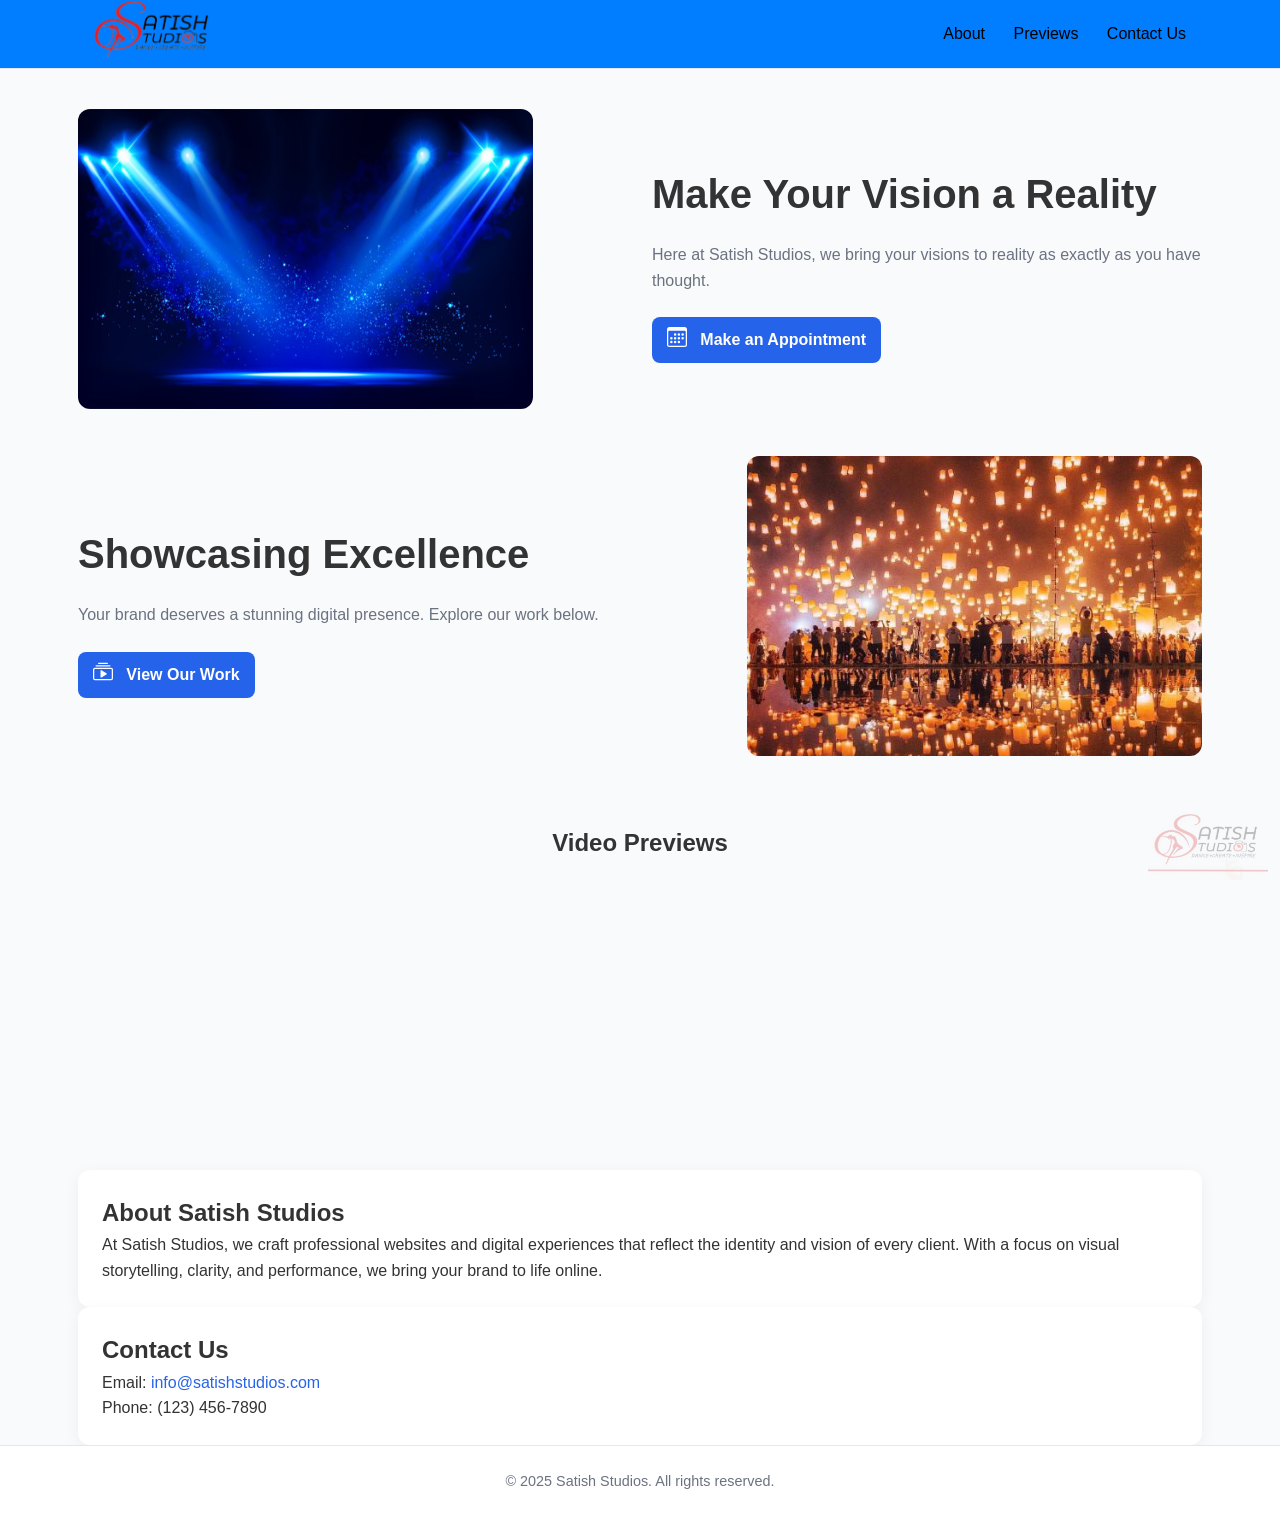
==== !satishstudios.html @ 33e41591 "edited icons" ====
<!doctype html>
<html lang="en">
<head>
  <meta charset="utf-8" />
  <meta name="viewport" content="width=device-width, initial-scale=1" />
  <title>Satish Studios</title>
  <link rel="stylesheet" href="style.css">
</head>

<body>
  <!-- HEADER -->
  <header>
    <div class="container title">
      <nav>
        <div class="logo"><img src="logo3.png" alt="Satish Studios Logo Watermark" style="height:60px;"></div>
        <div class="nav-links">
          <a href="#about" style="color: black;">About</a>
          <a href="#videos" style="color: black;">Previews</a>
          <a href="#contact" style="color: black;">Contact Us</a>
        </div>
      </nav>
    </div>
  </header>

  <!-- HERO SECTION -->
   <section class="hero container">
    <div class="hero-image">
      <img src="img1.jpg" style="height:300px; width: 455px;">
    </div>
    <div class="hero-text">
      <h1>Make Your Vision a Reality</h1>
      <p>Here at Satish Studios, we bring your visions to reality as exactly as you have thought.</p>
      <a href="#contact" class="btn-primary">
        <svg xmlns="http://www.w3.org/2000/svg" width="20" height="20" fill="currentColor" class="bi bi-calendar3" viewBox="0 0 16 16" style="vertical-align: top;">
  <path d="M14 0H2a2 2 0 0 0-2 2v12a2 2 0 0 0 2 2h12a2 2 0 0 0 2-2V2a2 2 0 0 0-2-2M1 3.857C1 3.384 1.448 3 2 3h12c.552 0 1 .384 1 .857v10.286c0 .473-.448.857-1 .857H2c-.552 0-1-.384-1-.857z"/>
  <path d="M6.5 7a1 1 0 1 0 0-2 1 1 0 0 0 0 2m3 0a1 1 0 1 0 0-2 1 1 0 0 0 0 2m3 0a1 1 0 1 0 0-2 1 1 0 0 0 0 2m-9 3a1 1 0 1 0 0-2 1 1 0 0 0 0 2m3 0a1 1 0 1 0 0-2 1 1 0 0 0 0 2m3 0a1 1 0 1 0 0-2 1 1 0 0 0 0 2m3 0a1 1 0 1 0 0-2 1 1 0 0 0 0 2m-9 3a1 1 0 1 0 0-2 1 1 0 0 0 0 2m3 0a1 1 0 1 0 0-2 1 1 0 0 0 0 2m3 0a1 1 0 1 0 0-2 1 1 0 0 0 0 2"/>
</svg>   
&nbsp; Make an Appointment</a>
    </div>
  </section>

  <section class="hero container">
    <div class="hero-text">
      <h1>Showcasing Excellence</h1>
      <p>Your brand deserves a stunning digital presence. Explore our work below.</p>
      <a href="#videos" class="btn-primary"> 
        <svg xmlns="http://www.w3.org/2000/svg" width="20" height="20" fill="currentColor" class="bi bi-collection-play" viewBox="0 0 16 16" style="vertical-align: top;">
  <path d="M2 3a.5.5 0 0 0 .5.5h11a.5.5 0 0 0 0-1h-11A.5.5 0 0 0 2 3m2-2a.5.5 0 0 0 .5.5h7a.5.5 0 0 0 0-1h-7A.5.5 0 0 0 4 1m2.765 5.576A.5.5 0 0 0 6 7v5a.5.5 0 0 0 .765.424l4-2.5a.5.5 0 0 0 0-.848z"/>
  <path d="M1.5 14.5A1.5 1.5 0 0 1 0 13V6a1.5 1.5 0 0 1 1.5-1.5h13A1.5 1.5 0 0 1 16 6v7a1.5 1.5 0 0 1-1.5 1.5zm13-1a.5.5 0 0 0 .5-.5V6a.5.5 0 0 0-.5-.5h-13A.5.5 0 0 0 1 6v7a.5.5 0 0 0 .5.5z"/>
</svg>
      &nbsp;  View Our Work</a>
    </div>
    <div class="hero-image">
      <img src="img2.jpg" style="height:300px">
    </div>
  </section>

  <!-- YOUTUBE VIDEO PREVIEW SECTION -->
  <section id="videos" class="section container"> 
    <h2 style="text-align:center; margin-bottom: 40px;">Video Previews</h2>
    <div class="grid">
      <div class="video-card"> 
        <iframe src="https://www.youtube.com/embed/VgnOD2RiXuU" allowfullscreen></iframe>
      </div>
      <div class="video-card">
        <iframe src="https://www.youtube.com/embed/WE9Vf-kpZns" allowfullscreen></iframe>
      </div>
      <div class="video-card">
        <iframe src="https://www.youtube.com/embed/uQgm1p4tl3U" allowfullscreen></iframe>
      </div>
    </div>
  </section>

  <!-- ABOUT SECTION -->
  <section id="about" class="section container card">
    <h2>About Satish Studios</h2>
    <p>
      At Satish Studios, we craft professional websites and digital experiences that
      reflect the identity and vision of every client. With a focus on visual storytelling,
      clarity, and performance, we bring your brand to life online.
    </p>
  </section>

  <!-- CONTACT SECTION -->
  <section id="contact" class="section container card">
    <h2>Contact Us</h2>
    <p>Email: <a href="mailto:info@satishstudios.com">info@satishstudios.com</a></p>
    <p>Phone: (123) 456-7890</p>
  </section>

  <!-- FOOTER -->
  <footer>
    &copy; 2025 Satish Studios. All rights reserved.
  </footer>

  <!-- WATERMARK -->
  <div class="watermark">
    <img src="logo.png" alt="Satish Studios Logo Watermark">
  </div>
</body>
</html>
---- style.css ----
*, *::before, *::after { box-sizing: border-box; margin: 0; padding: 0; }
    body {
      font-family: "Inter", sans-serif;
      line-height: 1.6;
      color: #333;
      background: #f9fafb;
      position: relative;
      min-height: 100vh;
    }
    a { color: #2563eb; text-decoration: none; }
    img { max-width: 100%; /* display: block;*/ }

    /* --- LAYOUT --- */
    header {
      background: #fff;
      border-bottom: 1px solid #e5e7eb;
      /* padding: 20px 0; */
    }
    .container { max-width: 1124px; margin: 0 auto; padding: 0 16px; }
    nav { display: flex; justify-content: space-between; align-items: center; }
    nav .nav-links a { margin-left: 24px; font-weight: 500; }

    header {background-color: #007EFF;}
    .hero {
      display: flex;
      align-items: center;
      justify-content: space-between;
      /* padding: 40px 0; */
      padding-top: 40px;
      padding-left: 0px;
      padding-right: 0px;
      padding-bottom: 0px;
      flex-wrap: wrap;
    }
    .hero-text { max-width: 550px; }
    .hero-text h1 { font-size: 2.5rem; margin-bottom: 16px; }
    .hero-text p { color: #6b7280; margin-bottom: 24px; }
    .btn-primary {
      display: inline-block;
      background: #2563eb;
      color: #fff;
      padding: 10px 15px;
      border-radius: 8px;
      font-weight: 600;
    }
    .hero img { border-radius: 12px; }

    .section { padding: 60px 0; }
    .card { background: #fff; border-radius: 12px; box-shadow: 0 4px 16px rgba(0,0,0,0.05); padding: 24px; }

    /* --- YOUTUBE PREVIEW GRID --- */
    .grid {
      display: grid;
      grid-template-columns: repeat(auto-fit, minmax(280px, 1fr));
      gap: 24px;
    }
    .video-card iframe {
      width: 100%;
      height: 200px;
      border-radius: 8px;
      border: none;
    }

    footer {
      background: #fff;
      border-top: 1px solid #e5e7eb;
      padding: 24px 0;
      text-align: center;
      font-size: 0.9rem;
      color: #6b7280;
    }

    /* --- WATERMARK LOGO --- */
    .watermark {
      position: fixed;
      bottom: 12px;
      right: 12px;
      opacity: 0.25;
      z-index: 9999;
      pointer-events: none;
      transition: opacity 0.3s ease;
    }
    .watermark img {
      width: 120px;
      height: auto;
    }

    @media (max-width: 600px) {
      .watermark img { width: 80px; }
    }
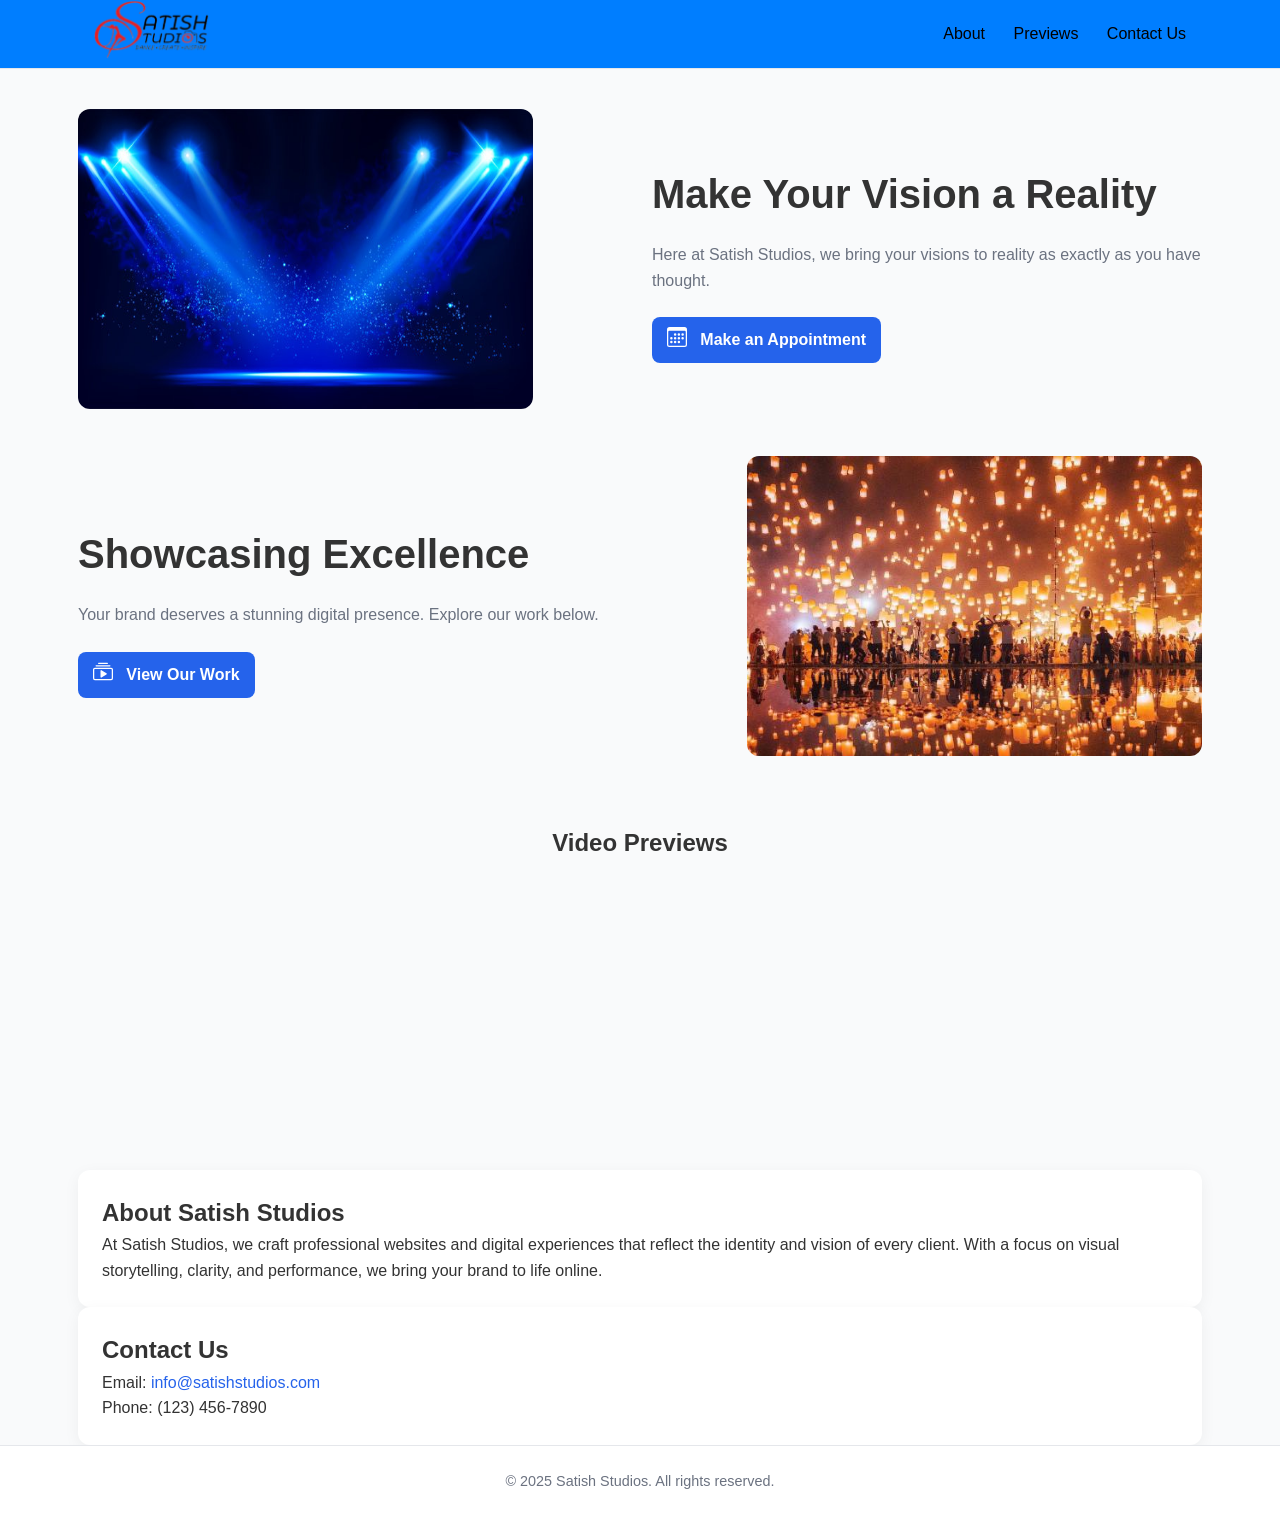
==== commit 1c542bcf: "Split all into different pages" ====
--- a/!satishstudios.html
+++ b/!satishstudios.html
@@ -12,11 +12,11 @@
   <header>
     <div class="container title">
       <nav>
-        <div class="logo"><img src="logo3.png" alt="Satish Studios Logo Watermark" style="height:60px;"></div>
+        <div class="logo"><a href="!satishstudios.html"><img src="logo3.png" alt="Satish Studios Logo Watermark" style="height:60px;"></a></div>
         <div class="nav-links">
-          <a href="#about" style="color: black;">About</a>
-          <a href="#videos" style="color: black;">Previews</a>
-          <a href="#contact" style="color: black;">Contact Us</a>
+          <a href="about.html" style="color: black;">About</a>
+          <a href="preview.html" style="color: black;">Previews</a>
+          <a href="contact.html" style="color: black;">Contact Us</a>
         </div>
       </nav>
     </div>
@@ -30,7 +30,7 @@
     <div class="hero-text">
       <h1>Make Your Vision a Reality</h1>
       <p>Here at Satish Studios, we bring your visions to reality as exactly as you have thought.</p>
-      <a href="#contact" class="btn-primary">
+      <a href="contact.html" class="btn-primary">
         <svg xmlns="http://www.w3.org/2000/svg" width="20" height="20" fill="currentColor" class="bi bi-calendar3" viewBox="0 0 16 16" style="vertical-align: top;">
   <path d="M14 0H2a2 2 0 0 0-2 2v12a2 2 0 0 0 2 2h12a2 2 0 0 0 2-2V2a2 2 0 0 0-2-2M1 3.857C1 3.384 1.448 3 2 3h12c.552 0 1 .384 1 .857v10.286c0 .473-.448.857-1 .857H2c-.552 0-1-.384-1-.857z"/>
   <path d="M6.5 7a1 1 0 1 0 0-2 1 1 0 0 0 0 2m3 0a1 1 0 1 0 0-2 1 1 0 0 0 0 2m3 0a1 1 0 1 0 0-2 1 1 0 0 0 0 2m-9 3a1 1 0 1 0 0-2 1 1 0 0 0 0 2m3 0a1 1 0 1 0 0-2 1 1 0 0 0 0 2m3 0a1 1 0 1 0 0-2 1 1 0 0 0 0 2m3 0a1 1 0 1 0 0-2 1 1 0 0 0 0 2m-9 3a1 1 0 1 0 0-2 1 1 0 0 0 0 2m3 0a1 1 0 1 0 0-2 1 1 0 0 0 0 2m3 0a1 1 0 1 0 0-2 1 1 0 0 0 0 2"/>
@@ -43,7 +43,7 @@
     <div class="hero-text">
       <h1>Showcasing Excellence</h1>
       <p>Your brand deserves a stunning digital presence. Explore our work below.</p>
-      <a href="#videos" class="btn-primary"> 
+      <a href="preview.html" class="btn-primary"> 
         <svg xmlns="http://www.w3.org/2000/svg" width="20" height="20" fill="currentColor" class="bi bi-collection-play" viewBox="0 0 16 16" style="vertical-align: top;">
   <path d="M2 3a.5.5 0 0 0 .5.5h11a.5.5 0 0 0 0-1h-11A.5.5 0 0 0 2 3m2-2a.5.5 0 0 0 .5.5h7a.5.5 0 0 0 0-1h-7A.5.5 0 0 0 4 1m2.765 5.576A.5.5 0 0 0 6 7v5a.5.5 0 0 0 .765.424l4-2.5a.5.5 0 0 0 0-.848z"/>
   <path d="M1.5 14.5A1.5 1.5 0 0 1 0 13V6a1.5 1.5 0 0 1 1.5-1.5h13A1.5 1.5 0 0 1 16 6v7a1.5 1.5 0 0 1-1.5 1.5zm13-1a.5.5 0 0 0 .5-.5V6a.5.5 0 0 0-.5-.5h-13A.5.5 0 0 0 1 6v7a.5.5 0 0 0 .5.5z"/>
@@ -93,9 +93,5 @@
     &copy; 2025 Satish Studios. All rights reserved.
   </footer>
 
-  <!-- WATERMARK -->
-  <div class="watermark">
-    <img src="logo.png" alt="Satish Studios Logo Watermark">
-  </div>
 </body>
 </html>
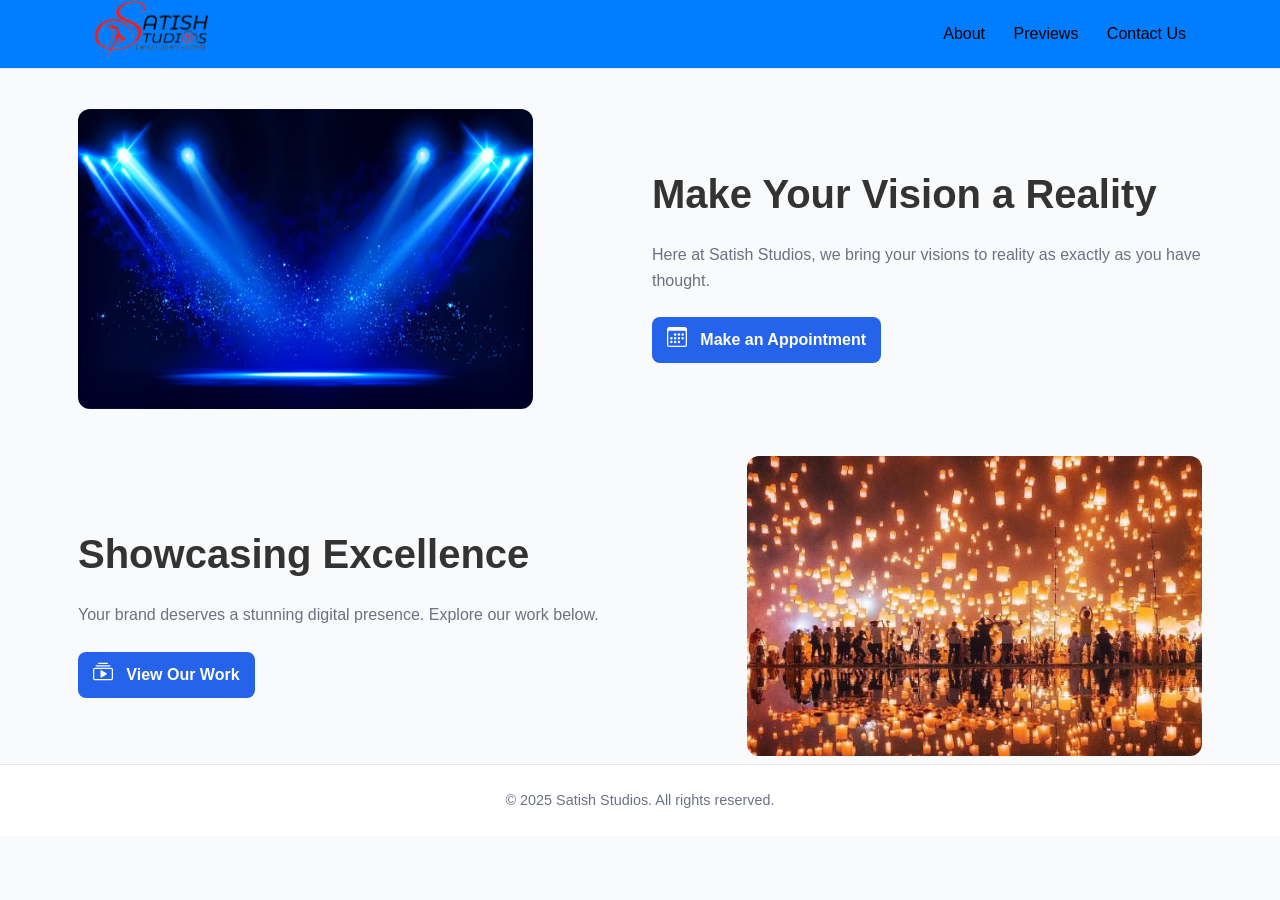
==== commit 609ded96: "Update !satishstudios.html" ====
--- a/!satishstudios.html
+++ b/!satishstudios.html
@@ -55,39 +55,6 @@
     </div>
   </section>
 
-  <!-- YOUTUBE VIDEO PREVIEW SECTION -->
-  <section id="videos" class="section container"> 
-    <h2 style="text-align:center; margin-bottom: 40px;">Video Previews</h2>
-    <div class="grid">
-      <div class="video-card"> 
-        <iframe src="https://www.youtube.com/embed/VgnOD2RiXuU" allowfullscreen></iframe>
-      </div>
-      <div class="video-card">
-        <iframe src="https://www.youtube.com/embed/WE9Vf-kpZns" allowfullscreen></iframe>
-      </div>
-      <div class="video-card">
-        <iframe src="https://www.youtube.com/embed/uQgm1p4tl3U" allowfullscreen></iframe>
-      </div>
-    </div>
-  </section>
-
-  <!-- ABOUT SECTION -->
-  <section id="about" class="section container card">
-    <h2>About Satish Studios</h2>
-    <p>
-      At Satish Studios, we craft professional websites and digital experiences that
-      reflect the identity and vision of every client. With a focus on visual storytelling,
-      clarity, and performance, we bring your brand to life online.
-    </p>
-  </section>
-
-  <!-- CONTACT SECTION -->
-  <section id="contact" class="section container card">
-    <h2>Contact Us</h2>
-    <p>Email: <a href="mailto:info@satishstudios.com">info@satishstudios.com</a></p>
-    <p>Phone: (123) 456-7890</p>
-  </section>
-
   <!-- FOOTER -->
   <footer>
     &copy; 2025 Satish Studios. All rights reserved.
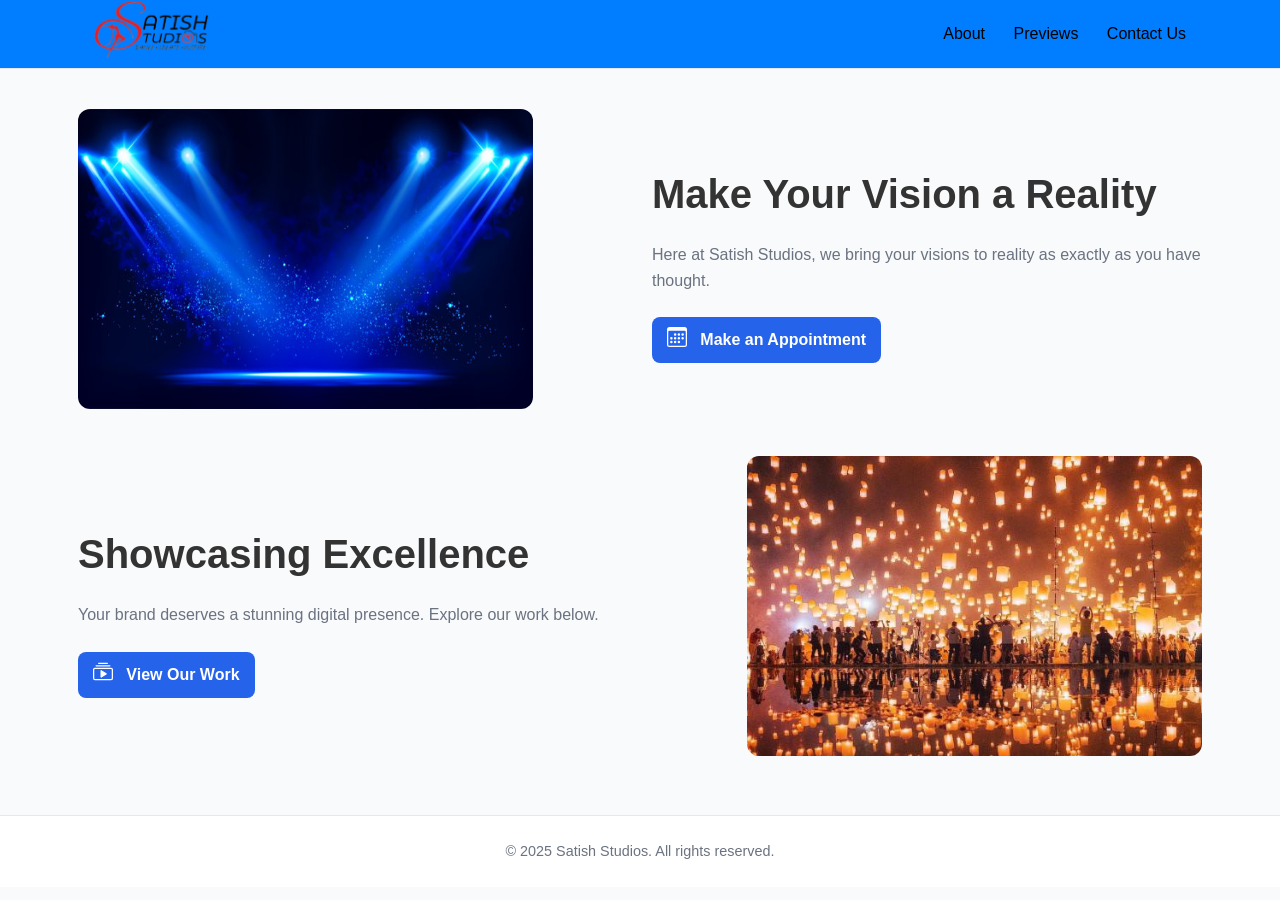
==== commit 6e22d6bb: "Added client review section to preview page" ====
--- a/!satishstudios.html
+++ b/!satishstudios.html
@@ -5,6 +5,8 @@
   <meta name="viewport" content="width=device-width, initial-scale=1" />
   <title>Satish Studios</title>
   <link rel="stylesheet" href="style.css">
+  <link rel="shortcut icon" href="logo3.png">
+	<link rel="apple-touch-icon" sizes="60x60" href="logo3.png">
 </head>
 
 <body>
@@ -54,7 +56,8 @@
       <img src="img2.jpg" style="height:300px">
     </div>
   </section>
-
+<br>
+<br>
   <!-- FOOTER -->
   <footer>
     &copy; 2025 Satish Studios. All rights reserved.
--- a/style.css
+++ b/style.css
@@ -87,4 +87,184 @@
 
     @media (max-width: 600px) {
       .watermark img { width: 80px; }
-    }+    }
+
+    /* testimonials structure */
+
+    .testmonials {
+	background: #333 url('../img/back.jpg') center center no-repeat fixed;
+	background-size: cover;
+	color: #fff;
+	position: relative;
+	padding-bottom: 80px;
+	padding-top: 80px;
+}
+.testmonials .client h3 {
+	color: #fff;
+	font-size: 2rem;
+	margin: 10px auto;
+	letter-spacing: 1.5px;
+	text-transform: uppercase;
+}
+.testmonials .client h3 + p {
+	font-size: 1.2rem;
+	letter-spacing: 1.5px;
+	text-transform: uppercase;
+	color: #ccc;
+}
+.testmonials .client .stars {
+    margin: 10px auto;
+}
+.testmonials .client .stars span {
+    font-size: 1.5rem;
+    margin:  0 5px;
+}
+.testmonials .opinion i {
+	display: inline-block;
+	font-size: 2rem;
+	margin: 10px auto;
+	line-height: 1;
+}
+.testmonials .opinion i.reversed {margin-bottom: 0;}
+.testmonials .opinion p {
+	width: 75%;
+	margin: 0 auto;
+	line-height: 1.7;
+	letter-spacing: 2px;
+	font-style: italic;
+	color: #eee;
+}
+
+.test-owl .owl-dots {
+  position: absolute;
+  top: 10px;          /* adjust as needed */
+  left: 0;
+  right: 0;
+  text-align: center;
+  z-index: 10;
+}
+
+
+
+
+/* ---------------------------------------
+			Start Global Styles
+----------------------------------------- */
+
+
+
+.heading-line {
+	height: 3px;
+	width: 100px;
+	background: #333;
+	margin-top: 10px;
+	margin-bottom: 10px;
+	display: inline-block;
+	position: relative;
+}
+.main-para {
+	margin: 0 auto;
+	letter-spacing: 1.5px;
+}
+.center {text-align: center;}
+.left {float: left;}
+.right {float: right;}
+/* End Global Styles */
+
+/* Move dots to the bottom */
+.owl-dots {
+  text-align: center;
+  
+  margin-bottom: 10px;  /* Add margin at the bottom for spacing */
+}
+
+.owl-dot {
+  display: inline-block;
+}
+
+.owl-dot span {
+  width: 10px;
+  height: 10px;
+  margin: 5px;
+  background: #ccc;
+  display: block;
+  border-radius: 50%;
+}
+
+.owl-dot.active span {
+  background: #000;
+}
+
+/* Ensure the carousel container is positioned for the dots and arrows */
+.test-owl {
+  position: relative;  /* Make sure the container is positioned */
+  overflow: visible;
+}
+
+/* Navigation arrows */
+.owl-nav {
+  position: absolute;   /* Positioning arrows */
+  top: 50%;             /* Center arrows vertically */
+  width: 100%;
+  display: flex;
+  justify-content: space-between; /* Space out the arrows */
+  z-index: 10;          /* Ensure arrows are above the carousel items */
+}
+
+.owl-prev, .owl-next {
+  background: rgba(0, 0, 0, 0.5);  /* Add background to arrows */
+  color: white;           /* White arrow color */
+  padding: 10px;
+  border-radius: 50%;     /* Make arrows rounded */
+  font-size: 20px;        /* Adjust size of the arrows */
+  cursor: pointer;
+  z-index: 10;
+}
+
+/* Optional: Change arrow hover effects */
+.owl-prev:hover, .owl-next:hover {
+  background: rgba(0, 0, 0, 0.8);
+}
+
+/* Client Photos */
+/* Flexbox container for each client */
+.client-info {
+  display: flex;  /* Make the container a flexbox */
+  align-items: center;  /* Vertically center the items */
+  justify-content: center;  /* Add space between the photo and opinion */
+  gap:30px;
+  margin: 20px;  /* Adjust spacing between client items */
+}
+
+/* Styling for client photo */
+
+.client-photo {
+border-radius: 50%;
+}
+/* Opinion text */
+.opinion {
+  max-width: 500px;  /* Limit the width of the opinion box */
+  text-align: left;  /* Align text to the left */
+}
+
+.opinion h3 {
+  font-size: 18px;
+  margin-bottom: 10px;  /* Space between name and quote */
+  line-height: 1.6;
+  padding-left: 60px;
+}
+
+.opinion p {
+  font-size: 16px;
+  line-height: 1.6;
+}
+
+i.fa-quote-left, i.fa-quote-right {
+  font-size: 20px;
+  color: #ccc;
+}
+
+
+
+
+
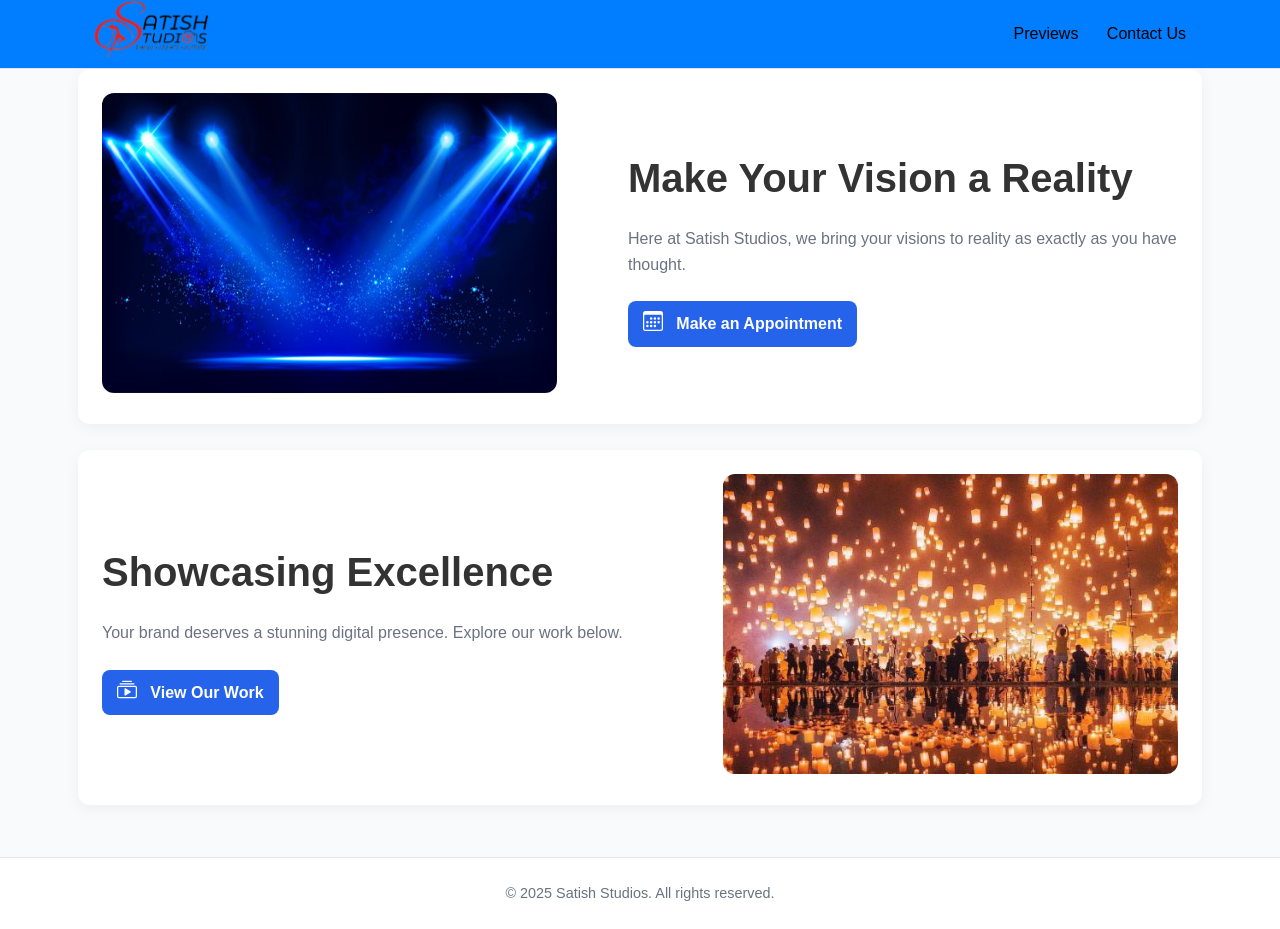
==== commit e76ddac5: "Made small edits" ====
--- a/!satishstudios.html
+++ b/!satishstudios.html
@@ -16,7 +16,6 @@
       <nav>
         <div class="logo"><a href="!satishstudios.html"><img src="logo3.png" alt="Satish Studios Logo Watermark" style="height:60px;"></a></div>
         <div class="nav-links">
-          <a href="about.html" style="color: black;">About</a>
           <a href="preview.html" style="color: black;">Previews</a>
           <a href="contact.html" style="color: black;">Contact Us</a>
         </div>
@@ -25,7 +24,7 @@
   </header>
 
   <!-- HERO SECTION -->
-   <section class="hero container">
+   <section class="hero container card">
     <div class="hero-image">
       <img src="img1.jpg" style="height:300px; width: 455px;">
     </div>
@@ -40,8 +39,8 @@
 &nbsp; Make an Appointment</a>
     </div>
   </section>
-
-  <section class="hero container">
+<br>
+  <section class="hero container card">
     <div class="hero-text">
       <h1>Showcasing Excellence</h1>
       <p>Your brand deserves a stunning digital presence. Explore our work below.</p>
--- a/style.css
+++ b/style.css
@@ -146,13 +146,6 @@
 
 
 
-
-/* ---------------------------------------
-			Start Global Styles
------------------------------------------ */
-
-
-
 .heading-line {
 	height: 3px;
 	width: 100px;
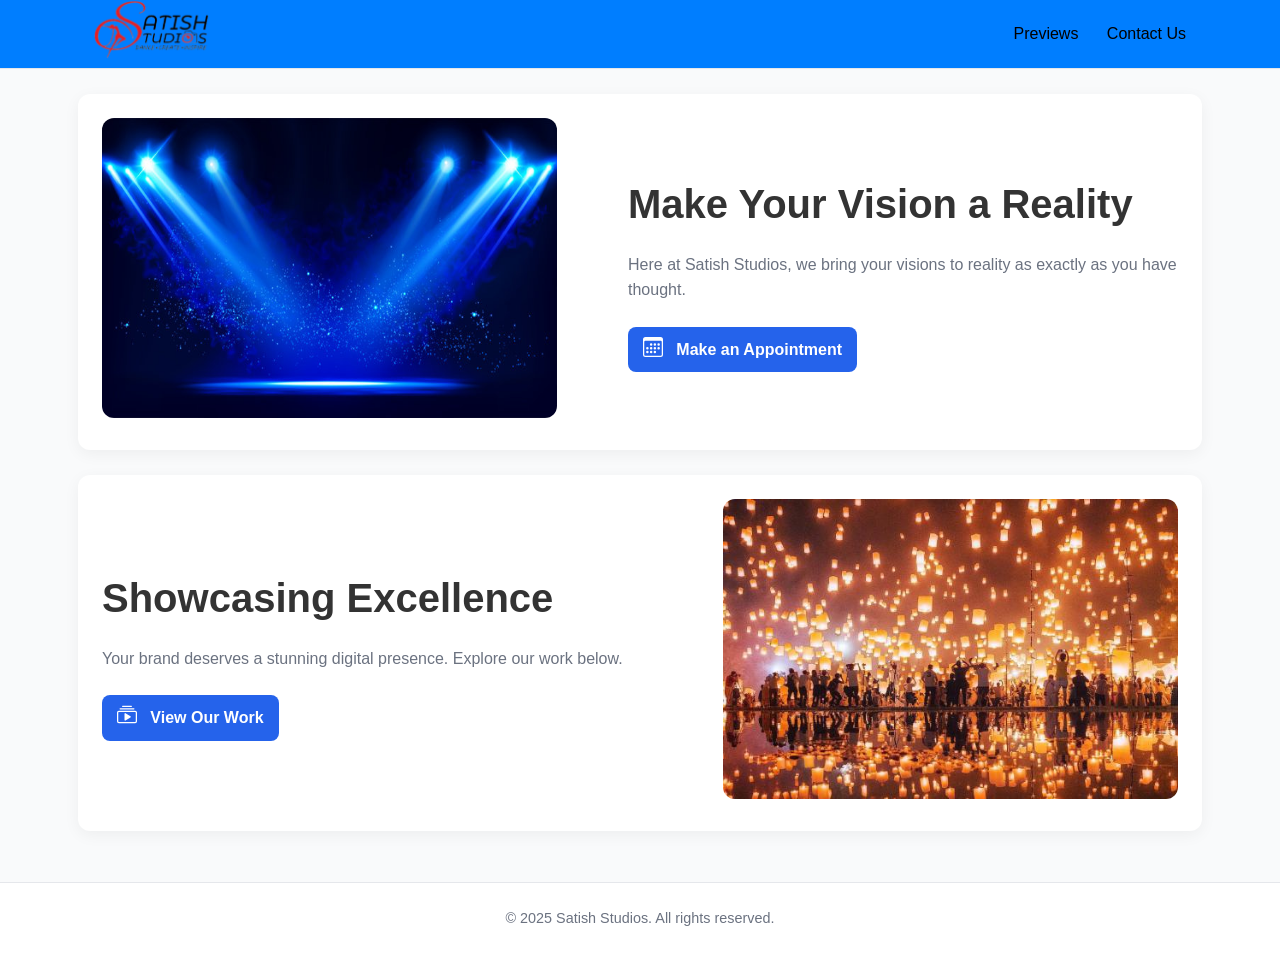
==== commit ea9fb5f7: "Cleaned up the arrangement" ====
--- a/!satishstudios.html
+++ b/!satishstudios.html
@@ -4,9 +4,9 @@
   <meta charset="utf-8" />
   <meta name="viewport" content="width=device-width, initial-scale=1" />
   <title>Satish Studios</title>
-  <link rel="stylesheet" href="style.css">
-  <link rel="shortcut icon" href="logo3.png">
-	<link rel="apple-touch-icon" sizes="60x60" href="logo3.png">
+  <link rel="stylesheet" href="css/style.css">
+  <link rel="shortcut icon" href="img/logo3.png">
+	<link rel="apple-touch-icon" sizes="60x60" href="img/logo3.png">
 </head>
 
 <body>
@@ -14,7 +14,7 @@
   <header>
     <div class="container title">
       <nav>
-        <div class="logo"><a href="!satishstudios.html"><img src="logo3.png" alt="Satish Studios Logo Watermark" style="height:60px;"></a></div>
+        <div class="logo"><a href="!satishstudios.html"><img src="img/logo3.png" alt="Satish Studios Logo Watermark" style="height:60px;"></a></div>
         <div class="nav-links">
           <a href="preview.html" style="color: black;">Previews</a>
           <a href="contact.html" style="color: black;">Contact Us</a>
@@ -24,9 +24,10 @@
   </header>
 
   <!-- HERO SECTION -->
-   <section class="hero container card">
+  <br> 
+  <section class="hero container card">
     <div class="hero-image">
-      <img src="img1.jpg" style="height:300px; width: 455px;">
+      <img src="img/img1.jpg" style="height:300px; width: 455px;">
     </div>
     <div class="hero-text">
       <h1>Make Your Vision a Reality</h1>
@@ -52,7 +53,7 @@
       &nbsp;  View Our Work</a>
     </div>
     <div class="hero-image">
-      <img src="img2.jpg" style="height:300px">
+      <img src="img/img2.jpg" style="height:300px">
     </div>
   </section>
 <br>
--- a/css/style.css
+++ b/css/style.css
@@ -0,0 +1,264 @@
+*, *::before, *::after { box-sizing: border-box; margin: 0; padding: 0; }
+    body {
+      font-family: "Inter", sans-serif;
+      line-height: 1.6;
+      color: #333;
+      background: #f9fafb;
+      position: relative;
+      min-height: 100vh;
+    }
+    a { color: #2563eb; text-decoration: none; }
+    img { max-width: 100%; /* display: block;*/ }
+
+    /* --- LAYOUT --- */
+    header {
+      background: #fff;
+      border-bottom: 1px solid #e5e7eb;
+      /* padding: 20px 0; */
+    }
+    .container { max-width: 1124px; margin: 0 auto; padding: 0 16px; }
+    nav { display: flex; justify-content: space-between; align-items: center; }
+    nav .nav-links a { margin-left: 24px; font-weight: 500; }
+
+    header {background-color: #007EFF;}
+    .hero {
+      display: flex;
+      align-items: center;
+      justify-content: space-between;
+      /* padding: 40px 0; */
+      padding-top: 40px;
+      padding-left: 0px;
+      padding-right: 0px;
+      padding-bottom: 0px;
+      flex-wrap: wrap;
+    }
+    .hero-text { max-width: 550px; }
+    .hero-text h1 { font-size: 2.5rem; margin-bottom: 16px; }
+    .hero-text p { color: #6b7280; margin-bottom: 24px; }
+    .btn-primary {
+      display: inline-block;
+      background: #2563eb;
+      color: #fff;
+      padding: 10px 15px;
+      border-radius: 8px;
+      font-weight: 600;
+    }
+    .hero img { border-radius: 12px; }
+
+    .section { padding: 60px 0; }
+    .card { background: #fff; border-radius: 12px; box-shadow: 0 4px 16px rgba(0,0,0,0.05); padding: 24px; }
+
+    /* --- YOUTUBE PREVIEW GRID --- */
+    .grid {
+      display: grid;
+      grid-template-columns: repeat(auto-fit, minmax(280px, 1fr));
+      gap: 24px;
+    }
+    .video-card iframe {
+      width: 100%;
+      height: 200px;
+      border-radius: 8px;
+      border: none;
+    }
+
+    footer {
+      background: #fff;
+      border-top: 1px solid #e5e7eb;
+      padding: 24px 0;
+      text-align: center;
+      font-size: 0.9rem;
+      color: #6b7280;
+    }
+
+    /* --- WATERMARK LOGO --- */
+    .watermark {
+      position: fixed;
+      bottom: 12px;
+      right: 12px;
+      opacity: 0.25;
+      z-index: 9999;
+      pointer-events: none;
+      transition: opacity 0.3s ease;
+    }
+    .watermark img {
+      width: 120px;
+      height: auto;
+    }
+
+    @media (max-width: 600px) {
+      .watermark img { width: 80px; }
+    }
+
+    /* testimonials structure */
+
+    .testmonials {
+	background: #333 url('../img/back.jpg') center center no-repeat fixed;
+	background-size: cover;
+	color: #fff;
+	position: relative;
+	padding-bottom: 80px;
+	padding-top: 80px;
+}
+.testmonials .client h3 {
+	color: #fff;
+	font-size: 2rem;
+	margin: 10px auto;
+	letter-spacing: 1.5px;
+	text-transform: uppercase;
+}
+.testmonials .client h3 + p {
+	font-size: 1.2rem;
+	letter-spacing: 1.5px;
+	text-transform: uppercase;
+	color: #ccc;
+}
+.testmonials .client .stars {
+    margin: 10px auto;
+}
+.testmonials .client .stars span {
+    font-size: 1.5rem;
+    margin:  0 5px;
+}
+.testmonials .opinion i {
+	display: inline-block;
+	font-size: 2rem;
+	margin: 10px auto;
+	line-height: 1;
+}
+.testmonials .opinion i.reversed {margin-bottom: 0;}
+.testmonials .opinion p {
+	width: 75%;
+	margin: 0 auto;
+	line-height: 1.7;
+	letter-spacing: 2px;
+	font-style: italic;
+	color: #eee;
+}
+
+.test-owl .owl-dots {
+  position: absolute;
+  top: 10px;          /* adjust as needed */
+  left: 0;
+  right: 0;
+  text-align: center;
+  z-index: 10;
+}
+
+
+
+.heading-line {
+	height: 3px;
+	width: 100px;
+	background: #333;
+	margin-top: 10px;
+	margin-bottom: 10px;
+	display: inline-block;
+	position: relative;
+}
+.main-para {
+	margin: 0 auto;
+	letter-spacing: 1.5px;
+}
+.center {text-align: center;}
+.left {float: left;}
+.right {float: right;}
+/* End Global Styles */
+
+/* Move dots to the bottom */
+.owl-dots {
+  text-align: center;
+  
+  margin-bottom: 10px;  /* Add margin at the bottom for spacing */
+}
+
+.owl-dot {
+  display: inline-block;
+}
+
+.owl-dot span {
+  width: 10px;
+  height: 10px;
+  margin: 5px;
+  background: #ccc;
+  display: block;
+  border-radius: 50%;
+}
+
+.owl-dot.active span {
+  background: #000;
+}
+
+/* Ensure the carousel container is positioned for the dots and arrows */
+.test-owl {
+  position: relative;  /* Make sure the container is positioned */
+  overflow: visible;
+}
+
+/* Navigation arrows */
+.owl-nav {
+  position: absolute;   /* Positioning arrows */
+  top: 50%;             /* Center arrows vertically */
+  width: 100%;
+  display: flex;
+  justify-content: space-between; /* Space out the arrows */
+  z-index: 10;          /* Ensure arrows are above the carousel items */
+}
+
+.owl-prev, .owl-next {
+  background: rgba(0, 0, 0, 0.5);  /* Add background to arrows */
+  color: white;           /* White arrow color */
+  padding: 10px;
+  border-radius: 50%;     /* Make arrows rounded */
+  font-size: 20px;        /* Adjust size of the arrows */
+  cursor: pointer;
+  z-index: 10;
+}
+
+/* Optional: Change arrow hover effects */
+.owl-prev:hover, .owl-next:hover {
+  background: rgba(0, 0, 0, 0.8);
+  opacity: 0.8;
+}
+
+/* Client Photos */
+/* Flexbox container for each client */
+.client-info {
+  display: flex;  /* Make the container a flexbox */
+  align-items: center;  /* Vertically center the items */
+  justify-content: center;  /* Add space between the photo and opinion */
+  gap:30px;
+  margin: 20px;  /* Adjust spacing between client items */
+}
+
+/* Styling for client photo */
+
+.client-photo {
+border-radius: 50%;
+}
+/* Opinion text */
+.opinion {
+  max-width: 500px;  /* Limit the width of the opinion box */
+  text-align: left;  /* Align text to the left */
+}
+
+.opinion h3 {
+  font-size: 18px;
+  margin-bottom: 10px;  /* Space between name and quote */
+  line-height: 1.6;
+  padding-left: 60px;
+}
+
+.opinion p {
+  font-size: 16px;
+  line-height: 1.6;
+}
+
+i.fa-quote-left, i.fa-quote-right {
+  font-size: 20px;
+  color: #ccc;
+}
+
+
+
+
+
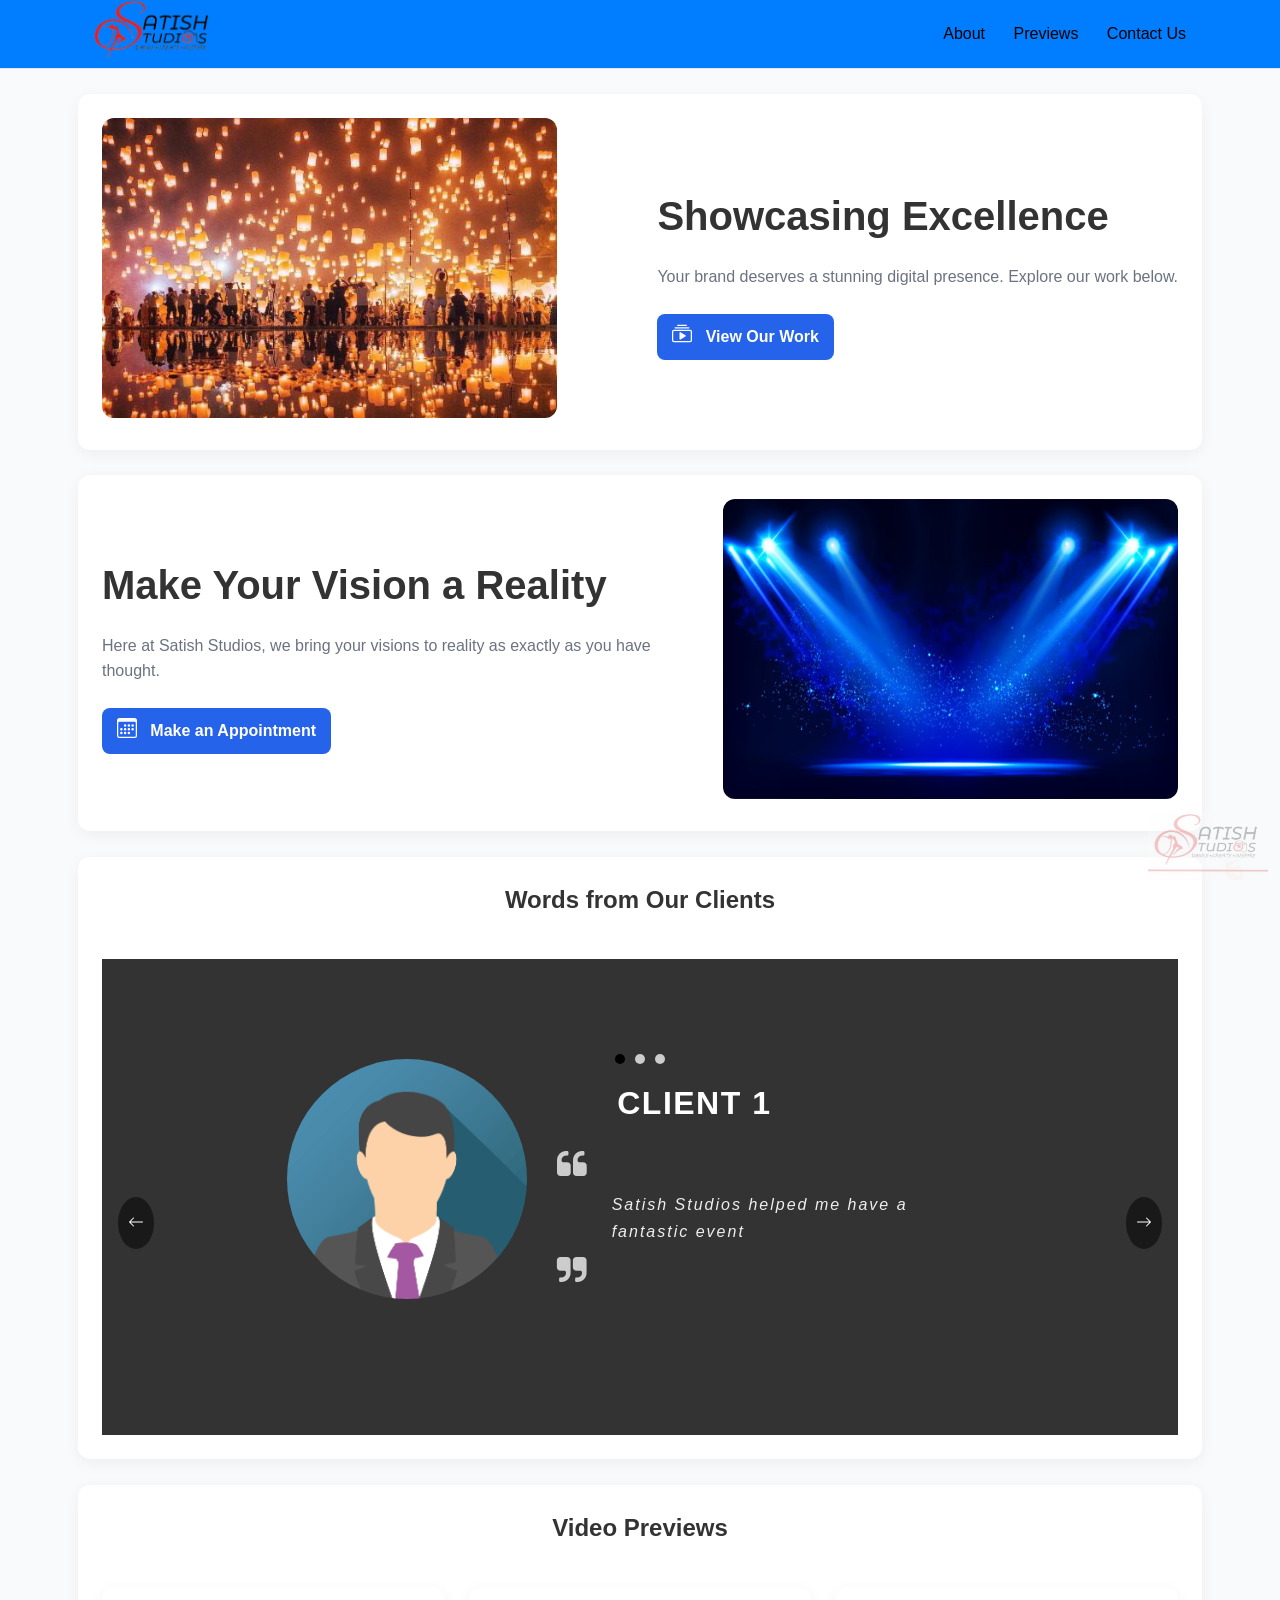
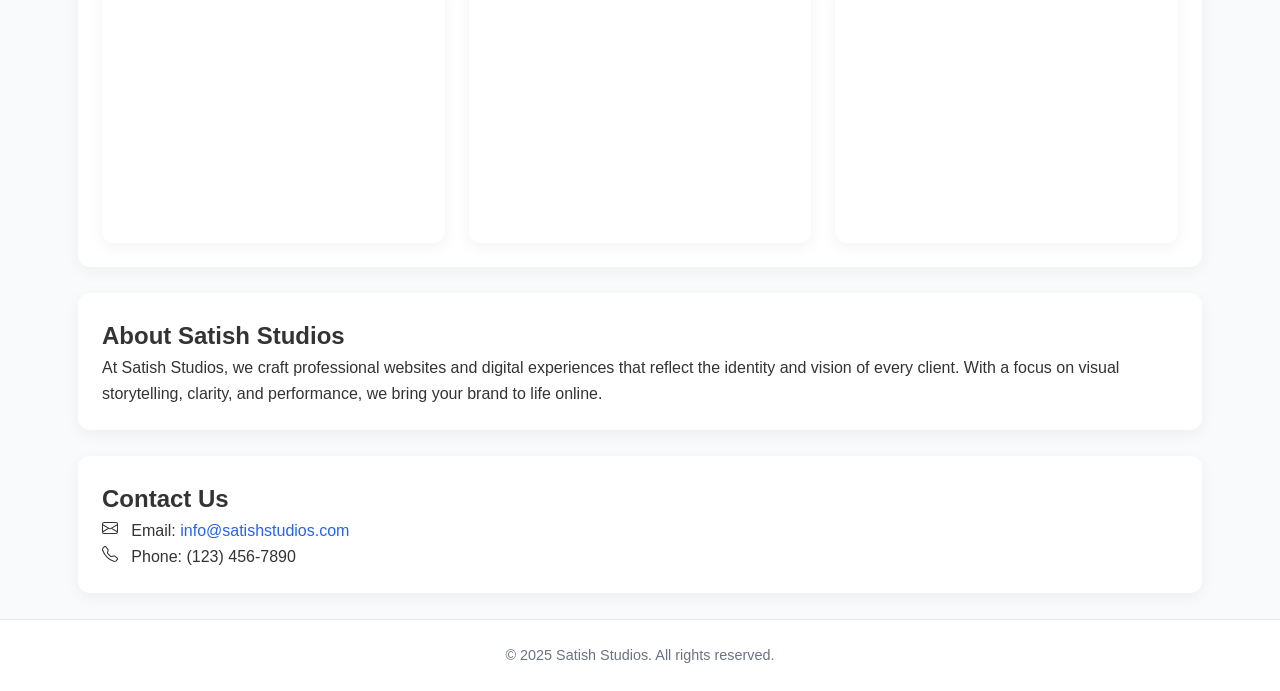
==== commit 0074e8e4: "Added client menu and made slight modifications" ====
--- a/!satishstudios.html
+++ b/!satishstudios.html
@@ -5,6 +5,8 @@
   <meta name="viewport" content="width=device-width, initial-scale=1" />
   <title>Satish Studios</title>
   <link rel="stylesheet" href="css/style.css">
+  <link rel="stylesheet" href="css/owl.carousel.css">
+  <link rel="stylesheet" href="https://cdnjs.cloudflare.com/ajax/libs/font-awesome/4.7.0/css/font-awesome.min.css">
   <link rel="shortcut icon" href="img/logo3.png">
 	<link rel="apple-touch-icon" sizes="60x60" href="img/logo3.png">
 </head>
@@ -14,54 +16,166 @@
   <header>
     <div class="container title">
       <nav>
-        <div class="logo"><a href="!satishstudios.html"><img src="img/logo3.png" alt="Satish Studios Logo Watermark" style="height:60px;"></a></div>
+        <div class="logo"><img src="logo3.png" alt="Satish Studios Logo Watermark" style="height:60px;"></div>
         <div class="nav-links">
-          <a href="preview.html" style="color: black;">Previews</a>
-          <a href="contact.html" style="color: black;">Contact Us</a>
+          <a href="#about" style="color: black;">About</a>
+          <a href="#videos" style="color: black;">Previews</a>
+          <a href="#contact" style="color: black;">Contact Us</a>
         </div>
       </nav>
     </div>
   </header>
 
-  <!-- HERO SECTION -->
-  <br> 
+<!-- HERO SECTION -->
+  <br>
   <section class="hero container card">
     <div class="hero-image">
-      <img src="img/img1.jpg" style="height:300px; width: 455px;">
+      <img src="img2.jpg" style="height:300px">
     </div>
+    <div class="hero-text">
+      <h1>Showcasing Excellence</h1>
+      <p>Your brand deserves a stunning digital presence. Explore our work below.</p>
+      <a href="#videos" class="btn-primary"> 
+        <svg xmlns="http://www.w3.org/2000/svg" width="20" height="20" fill="currentColor" class="bi bi-collection-play" viewBox="0 0 16 16" style="vertical-align: top;">
+  <path d="M2 3a.5.5 0 0 0 .5.5h11a.5.5 0 0 0 0-1h-11A.5.5 0 0 0 2 3m2-2a.5.5 0 0 0 .5.5h7a.5.5 0 0 0 0-1h-7A.5.5 0 0 0 4 1m2.765 5.576A.5.5 0 0 0 6 7v5a.5.5 0 0 0 .765.424l4-2.5a.5.5 0 0 0 0-.848z"/>
+  <path d="M1.5 14.5A1.5 1.5 0 0 1 0 13V6a1.5 1.5 0 0 1 1.5-1.5h13A1.5 1.5 0 0 1 16 6v7a1.5 1.5 0 0 1-1.5 1.5zm13-1a.5.5 0 0 0 .5-.5V6a.5.5 0 0 0-.5-.5h-13A.5.5 0 0 0 1 6v7a.5.5 0 0 0 .5.5z"/>
+</svg>
+      &nbsp;  View Our Work</a>
+    </div>
+    
+  </section>
+
+<br>
+  
+   <section class="hero container card">
+    
     <div class="hero-text">
       <h1>Make Your Vision a Reality</h1>
       <p>Here at Satish Studios, we bring your visions to reality as exactly as you have thought.</p>
-      <a href="contact.html" class="btn-primary">
+      <a href="#contact" class="btn-primary">
         <svg xmlns="http://www.w3.org/2000/svg" width="20" height="20" fill="currentColor" class="bi bi-calendar3" viewBox="0 0 16 16" style="vertical-align: top;">
   <path d="M14 0H2a2 2 0 0 0-2 2v12a2 2 0 0 0 2 2h12a2 2 0 0 0 2-2V2a2 2 0 0 0-2-2M1 3.857C1 3.384 1.448 3 2 3h12c.552 0 1 .384 1 .857v10.286c0 .473-.448.857-1 .857H2c-.552 0-1-.384-1-.857z"/>
   <path d="M6.5 7a1 1 0 1 0 0-2 1 1 0 0 0 0 2m3 0a1 1 0 1 0 0-2 1 1 0 0 0 0 2m3 0a1 1 0 1 0 0-2 1 1 0 0 0 0 2m-9 3a1 1 0 1 0 0-2 1 1 0 0 0 0 2m3 0a1 1 0 1 0 0-2 1 1 0 0 0 0 2m3 0a1 1 0 1 0 0-2 1 1 0 0 0 0 2m3 0a1 1 0 1 0 0-2 1 1 0 0 0 0 2m-9 3a1 1 0 1 0 0-2 1 1 0 0 0 0 2m3 0a1 1 0 1 0 0-2 1 1 0 0 0 0 2m3 0a1 1 0 1 0 0-2 1 1 0 0 0 0 2"/>
 </svg>   
 &nbsp; Make an Appointment</a>
     </div>
+    <div class="hero-image">
+      <img src="img1.jpg" style="height:300px; width: 455px;">
+    </div>
   </section>
+
 <br>
-  <section class="hero container card">
-    <div class="hero-text">
-      <h1>Showcasing Excellence</h1>
-      <p>Your brand deserves a stunning digital presence. Explore our work below.</p>
-      <a href="preview.html" class="btn-primary"> 
-        <svg xmlns="http://www.w3.org/2000/svg" width="20" height="20" fill="currentColor" class="bi bi-collection-play" viewBox="0 0 16 16" style="vertical-align: top;">
-  <path d="M2 3a.5.5 0 0 0 .5.5h11a.5.5 0 0 0 0-1h-11A.5.5 0 0 0 2 3m2-2a.5.5 0 0 0 .5.5h7a.5.5 0 0 0 0-1h-7A.5.5 0 0 0 4 1m2.765 5.576A.5.5 0 0 0 6 7v5a.5.5 0 0 0 .765.424l4-2.5a.5.5 0 0 0 0-.848z"/>
-  <path d="M1.5 14.5A1.5 1.5 0 0 1 0 13V6a1.5 1.5 0 0 1 1.5-1.5h13A1.5 1.5 0 0 1 16 6v7a1.5 1.5 0 0 1-1.5 1.5zm13-1a.5.5 0 0 0 .5-.5V6a.5.5 0 0 0-.5-.5h-13A.5.5 0 0 0 1 6v7a.5.5 0 0 0 .5.5z"/>
-</svg>
-      &nbsp;  View Our Work</a>
-    </div>
-    <div class="hero-image">
-      <img src="img/img2.jpg" style="height:300px">
+  <!-- YOUTUBE VIDEO PREVIEW SECTION -->
+   <section id="videos" class="section container card">
+    <h2 style="text-align:center; margin-bottom: 40px;">Words from Our Clients</h2>
+  <div class="testmonials center" id="testmonials">
+<!-- <h2 style="text-align:center; margin-bottom: 40px;">Words from Our Clients</h2> -->
+			<div class="overlay"></div>
+			<div class="pattern"></div>
+			<div class="container">
+				<div class="test-owl">
+					<!-- Client No.1 -->
+					<div class="client text-center">
+						<div class="client-info">
+      <img src="img/client1.jpg" alt="Client 1 Photo" class="client-photo" style="height: 240px; width: 240px;">
+      <div class="opinion">
+        <h3>Client 1</h3>
+        <i class="fa fa-quote-left"></i>
+        <p>Satish Studios helped me have a fantastic event</p>
+        <i class="fa fa-quote-right reversed"></i>
+      </div>
+      </div>
+			</div>
+					<!-- Client No.2 -->
+					<div class="client text-center">
+            <div class="client-info">
+      <img src="img/client1.jpg" alt="Client 1 Photo" class="client-photo" style="height: 240px; width: 240px;">
+						<div class="opinion">
+              <h3>Client 2</h3>
+							<i class="fa fa-quote-left"></i>
+							<p>Satish's choerography helped us to become the highlight of the event. 100% Recommend!!!</p>
+							<i class="fa fa-quote-right reversed"></i>
+              </div>
+						</div>
+					</div>
+          <div class="client text-center">
+            <div class="client-info">
+      <img src="img/client1.jpg" alt="Client 1 Photo" class="client-photo" style="height: 240px; width: 240px;">
+						<div class="opinion">
+              <h3>Client 3</h3>
+							<i class="fa fa-quote-left"></i>
+							<p>Satish's video editing skills have made one of our memorable events even more memorable and let us remininsce even the tiniest moments from that day.</p>
+							<i class="fa fa-quote-right reversed"></i>
+              </div>
+						</div>
+					</div>
+				</div>
+			</div>
+		</div>
+		<!-- End project Section -->
+</section>
+<br>
+  <section id="videos" class="section container card"> 
+    <h2 style="text-align:center; margin-bottom: 40px;">Video Previews</h2>
+    <div class="grid">
+      <div class="video-card card"> 
+        <iframe src="https://www.youtube.com/embed/VgnOD2RiXuU" allowfullscreen></iframe>
+      </div>
+      <div class="video-card card">
+        <iframe src="https://www.youtube.com/embed/WE9Vf-kpZns" allowfullscreen></iframe>
+      </div>
+      <div class="video-card card">
+        <iframe src="https://www.youtube.com/embed/uQgm1p4tl3U" allowfullscreen></iframe>
+      </div>
     </div>
   </section>
 <br>
+  <!-- ABOUT SECTION -->
+  <section id="about" class="section container card">
+    <h2>About Satish Studios</h2>
+    <p>
+      At Satish Studios, we craft professional websites and digital experiences that
+      reflect the identity and vision of every client. With a focus on visual storytelling,
+      clarity, and performance, we bring your brand to life online.
+    </p>
+  </section>
+<br>
+  <!-- CONTACT SECTION -->
+  <section id="contact" class="section container card">
+    <h2>Contact Us</h2>
+    <p>
+      <svg xmlns="http://www.w3.org/2000/svg" width="16" height="16" fill="currentColor" class="bi bi-envelope" viewBox="0 0 16 16">
+  <path d="M0 4a2 2 0 0 1 2-2h12a2 2 0 0 1 2 2v8a2 2 0 0 1-2 2H2a2 2 0 0 1-2-2zm2-1a1 1 0 0 0-1 1v.217l7 4.2 7-4.2V4a1 1 0 0 0-1-1zm13 2.383-4.708 2.825L15 11.105zm-.034 6.876-5.64-3.471L8 9.583l-1.326-.795-5.64 3.47A1 1 0 0 0 2 13h12a1 1 0 0 0 .966-.741M1 11.105l4.708-2.897L1 5.383z"/>
+</svg> 
+&nbsp;
+Email: <a href="mailto:info@satishstudios.com">info@satishstudios.com</a>
+</p>
+
+    <p>
+      <svg xmlns="http://www.w3.org/2000/svg" width="16" height="16" fill="currentColor" class="bi bi-telephone" viewBox="0 0 16 16">
+  <path d="M3.654 1.328a.678.678 0 0 0-1.015-.063L1.605 2.3c-.483.484-.661 1.169-.45 1.77a17.6 17.6 0 0 0 4.168 6.608 17.6 17.6 0 0 0 6.608 4.168c.601.211 1.286.033 1.77-.45l1.034-1.034a.678.678 0 0 0-.063-1.015l-2.307-1.794a.68.68 0 0 0-.58-.122l-2.19.547a1.75 1.75 0 0 1-1.657-.459L5.482 8.062a1.75 1.75 0 0 1-.46-1.657l.548-2.19a.68.68 0 0 0-.122-.58zM1.884.511a1.745 1.745 0 0 1 2.612.163L6.29 2.98c.329.423.445.974.315 1.494l-.547 2.19a.68.68 0 0 0 .178.643l2.457 2.457a.68.68 0 0 0 .644.178l2.189-.547a1.75 1.75 0 0 1 1.494.315l2.306 1.794c.829.645.905 1.87.163 2.611l-1.034 1.034c-.74.74-1.846 1.065-2.877.702a18.6 18.6 0 0 1-7.01-4.42 18.6 18.6 0 0 1-4.42-7.009c-.362-1.03-.037-2.137.703-2.877z"/>
+</svg>
+      &nbsp;
+      Phone: (123) 456-7890
+    </p>
+  </section>
 <br>
   <!-- FOOTER -->
   <footer>
     &copy; 2025 Satish Studios. All rights reserved.
   </footer>
+  
+  <!-- WATERMARK -->
+  <div class="watermark">
+    <img src="logo.png" alt="Satish Studios Logo Watermark">
+  </div>
 
+  <script src="js/jquery-1.12.1.min.js"></script>
+	
+		<!-- Owl carousel js file -->
+		<script src="js/owl.carousel.min.js"></script>
+		
+		<!-- Custom file  -->
+		<script src="js/plugins.js"></script>
 </body>
 </html>
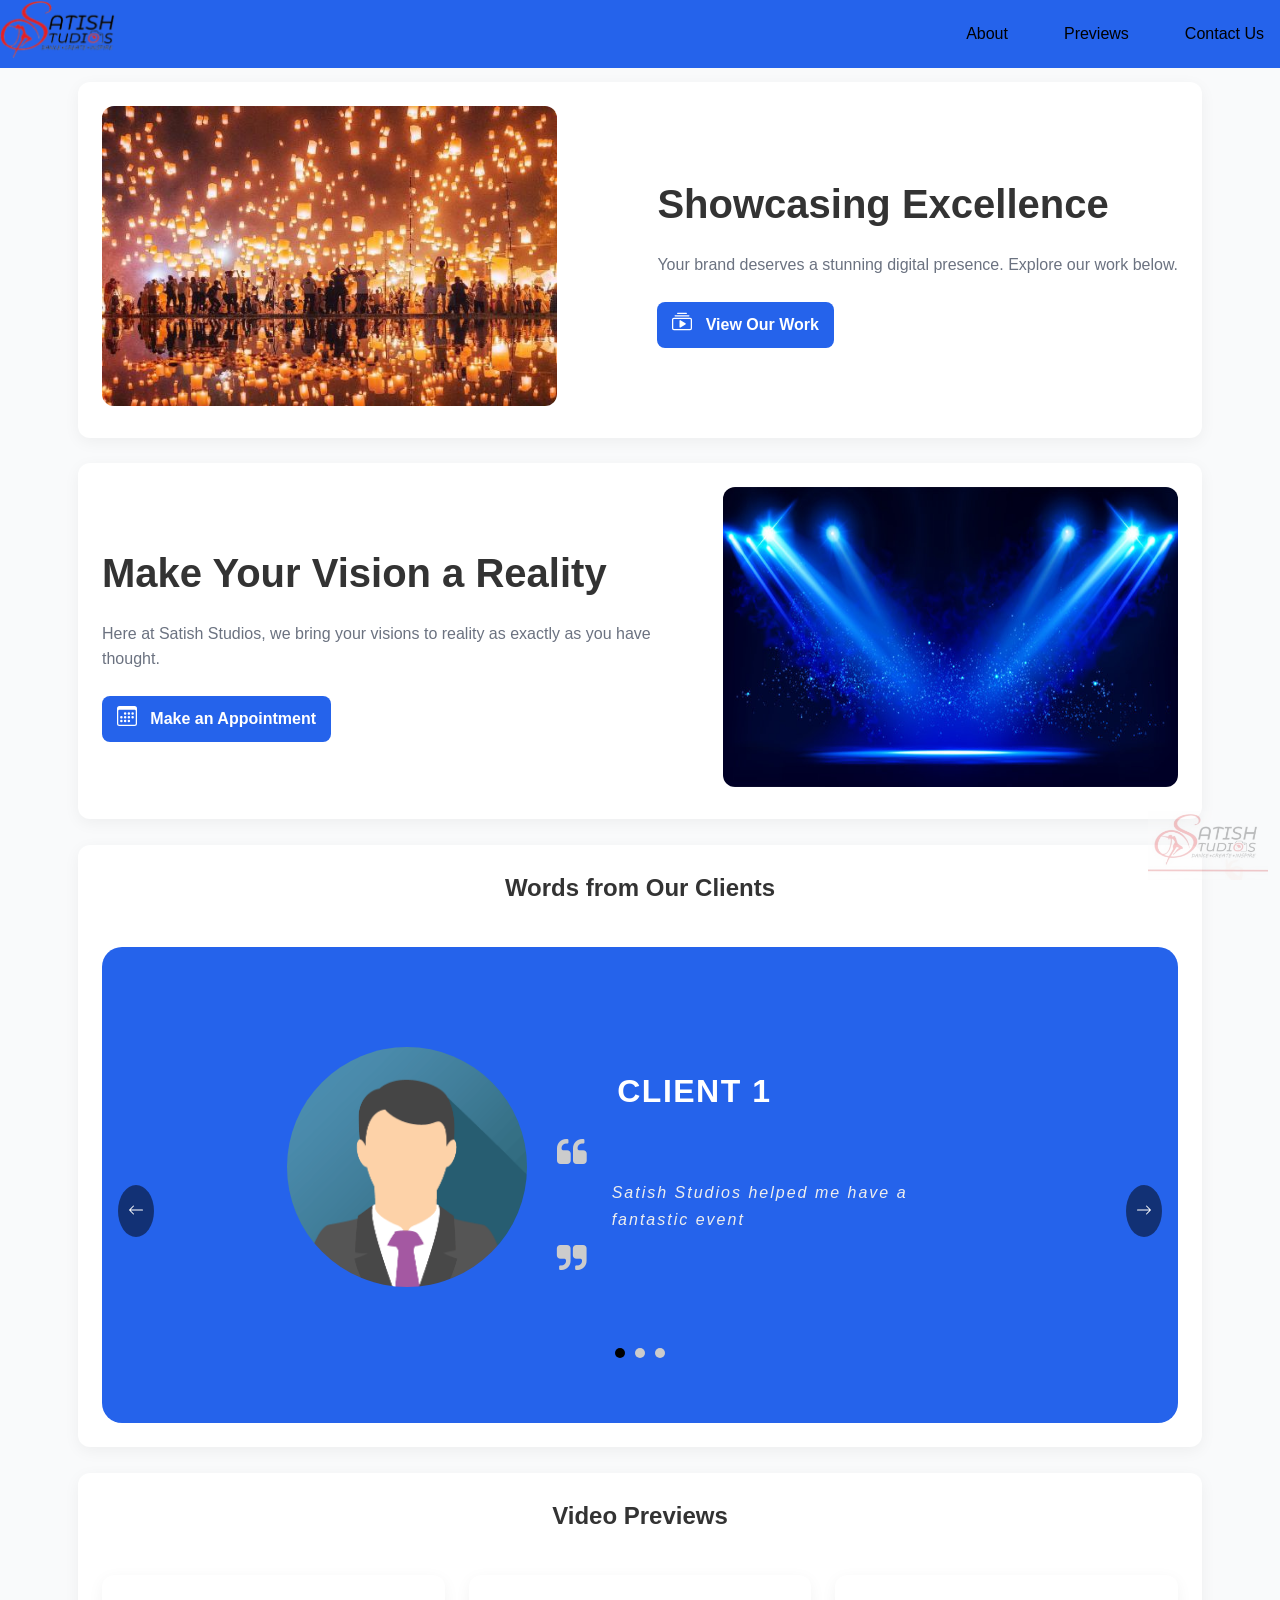
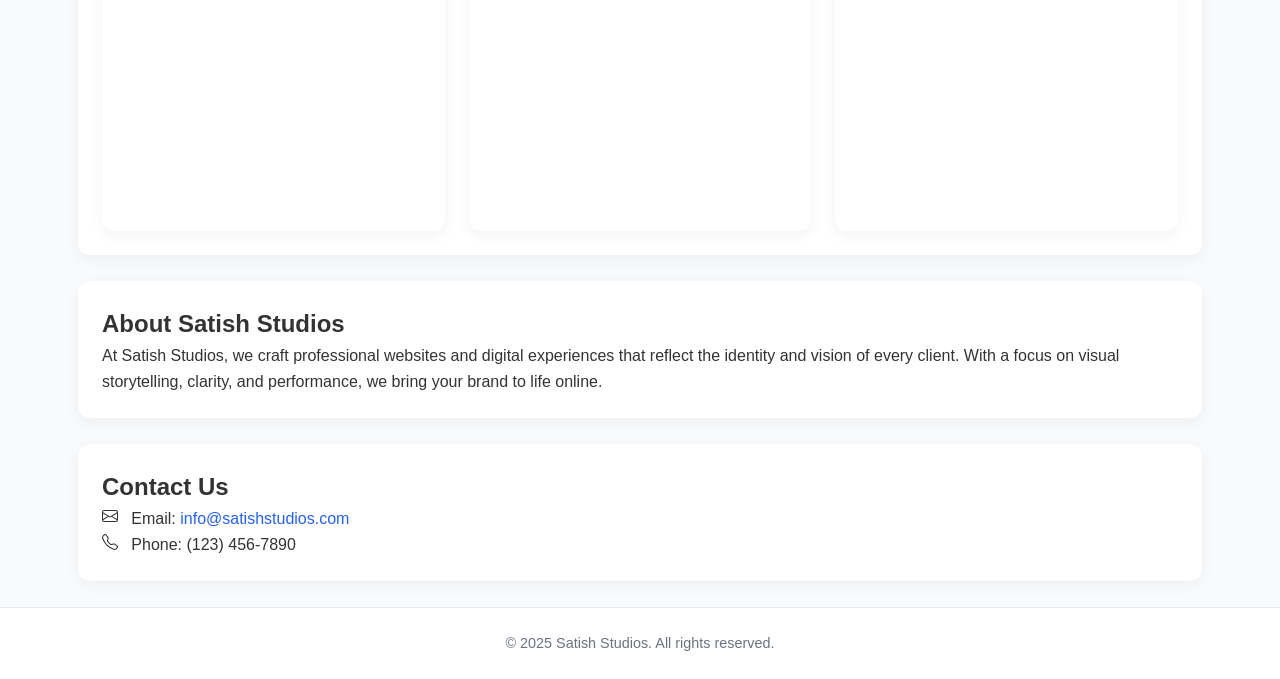
==== commit a968f90e: "edited stuff" ====
--- a/!satishstudios.html
+++ b/!satishstudios.html
@@ -14,7 +14,7 @@
 <body>
   <!-- HEADER -->
   <header>
-    <div class="container title">
+    <div class="navbar">
       <nav>
         <div class="logo"><img src="logo3.png" alt="Satish Studios Logo Watermark" style="height:60px;"></div>
         <div class="nav-links">
@@ -28,6 +28,9 @@
 
 <!-- HERO SECTION -->
   <br>
+  <div class="top">
+    &nbsp;
+  </div>
   <section class="hero container card">
     <div class="hero-image">
       <img src="img2.jpg" style="height:300px">
--- a/css/style.css
+++ b/css/style.css
@@ -92,10 +92,11 @@
     /* testimonials structure */
 
     .testmonials {
-	background: #333 url('../img/back.jpg') center center no-repeat fixed;
+	background: #2563eb; /*url('../img/back.jpg') center center no-repeat fixed; */
 	background-size: cover;
 	color: #fff;
 	position: relative;
+  border-radius: 20px;
 	padding-bottom: 80px;
 	padding-top: 80px;
 }
@@ -137,7 +138,7 @@
 
 .test-owl .owl-dots {
   position: absolute;
-  top: 10px;          /* adjust as needed */
+  /* top: 10px;          adjust as needed */
   left: 0;
   right: 0;
   text-align: center;
@@ -258,7 +259,34 @@
   color: #ccc;
 }
 
-
-
-
-
+.navbar {
+  overflow: hidden;
+  background-color:#2563eb;
+  position: fixed; /* Set the navbar to fixed position */
+  top: 0; /* Position the navbar at the top of the page */
+  width: 100%; /* Full width */
+  z-index: 9000;
+}
+
+/* Links inside the navbar */
+.navbar a {
+  float: left;
+  display: block;
+  color: #f2f2f2;
+  text-align: center;
+  padding: 14px 16px;
+  text-decoration: none;
+}
+
+/* Change background on mouse-over */
+.navbar a:hover {
+  background: #ddd;
+  color: black;
+}
+
+.top{
+  margin-top: 30px;
+}
+
+
+
